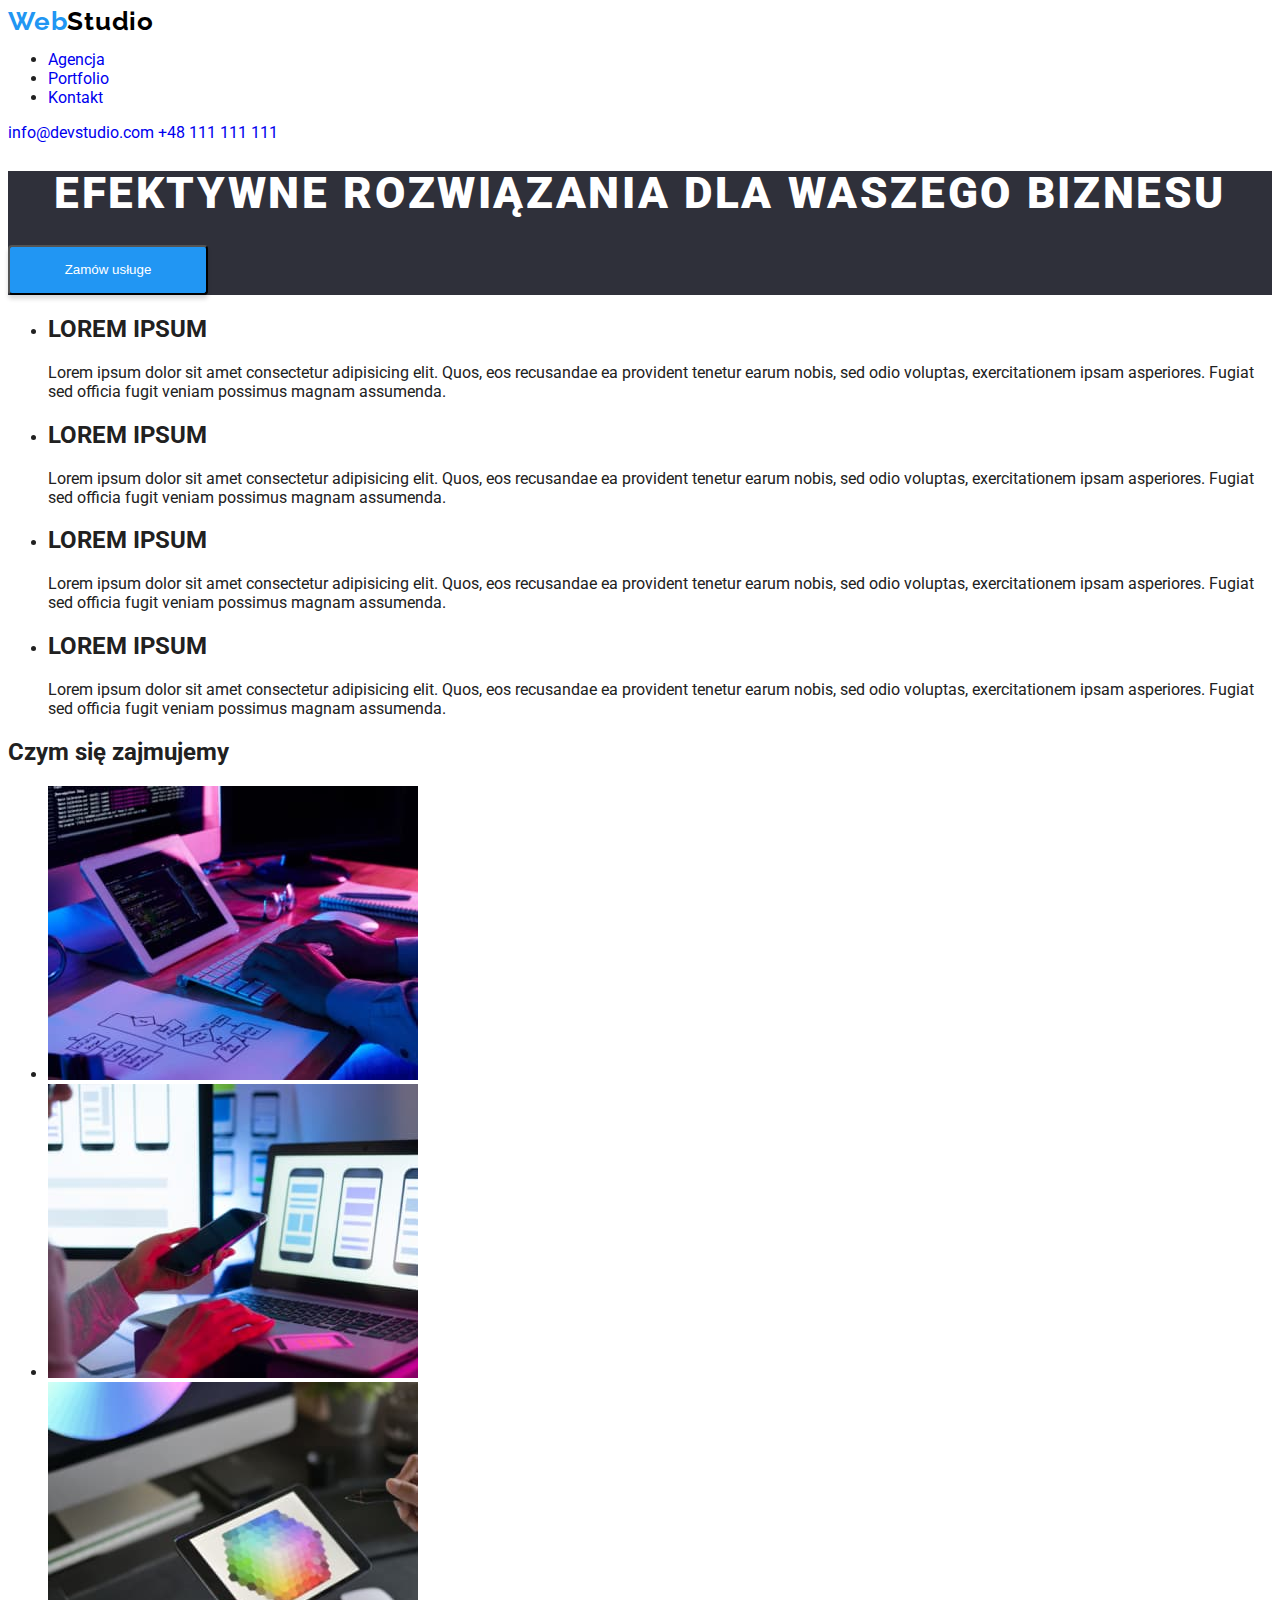
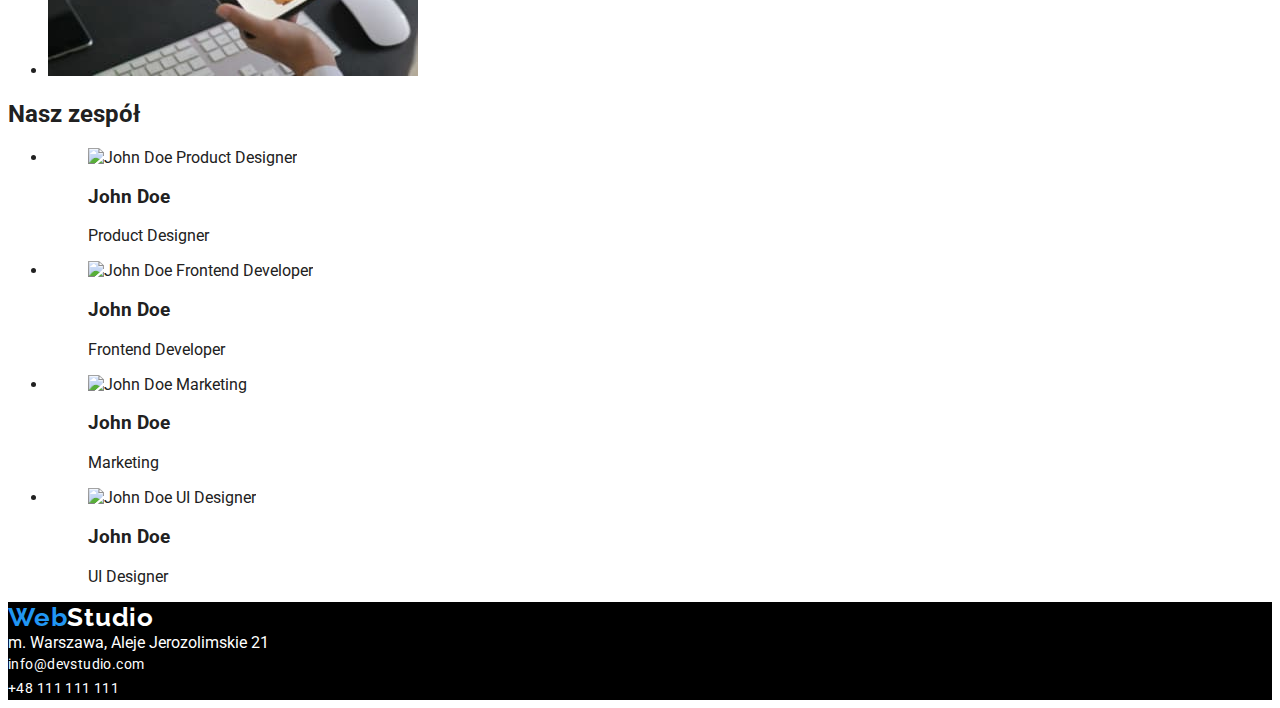
==== index.html @ ae9f1ff9 "update zad2" ====
<!DOCTYPE html>
<html lang="pl">
  <head>
    <meta charset="UTF-8" />
    <meta http-equiv="X-UA-Compatible" content="IE=edge" />
    <meta name="viewport" content="width=device-width, initial-scale=1.0" />
    <title>Portfolio</title>
    <link rel="stylesheet" href="./css/styles.css" />
    <link rel="preconnect" href="https://fonts.googleapis.com" />
    <link rel="preconnect" href="https://fonts.gstatic.com" crossorigin />
    <link
      href="https://fonts.googleapis.com/css2?family=Raleway:ital,wght@0,700;1,700&family=Roboto:ital,wght@0,400;0,500;0,700;0,900;1,400;1,500;1,700;1,900&display=swap"
      rel="stylesheet"
    />
    <!-- <style>
      body {
        font-family: "Roboto", sans-serif;
      }
    </style>-->
  </head>
  <body>
    <header class="head-link">
      <a class="head-studio" href="./index.html"
        ><span style="color: #2196f3; font-weight: bold">Web</span
        ><span style="color: #000000; font-weight: bold">Studio</span></a
      >
      <nav>
        <ul>
          <li><a href="./index.html">Agencja</a></li>
          <li>
            <a href="./portfolio.html">Portfolio</a>
          </li>

          <li><a href="#">Kontakt</a></li>
        </ul>
      </nav>
      <a href="mailto:info@devstudio.com">info@devstudio.com</a>
      <a href="tel:48111111111">+48 111 111 111</a>
    </header>
    <main>
      <!--HERO-->
      <section class="section1">
        <h1>EFEKTYWNE ROZWIĄZANIA DLA WASZEGO BIZNESU</h1>
        <button type="button">Zamów usługe</button>
      </section>
      <section>
        <ul>
          <li>
            <h2>LOREM IPSUM</h2>
            <p>
              Lorem ipsum dolor sit amet consectetur adipisicing elit. Quos, eos
              recusandae ea provident tenetur earum nobis, sed odio voluptas,
              exercitationem ipsam asperiores. Fugiat sed officia fugit veniam
              possimus magnam assumenda.
            </p>
          </li>
          <li>
            <h2>LOREM IPSUM</h2>
            <p>
              Lorem ipsum dolor sit amet consectetur adipisicing elit. Quos, eos
              recusandae ea provident tenetur earum nobis, sed odio voluptas,
              exercitationem ipsam asperiores. Fugiat sed officia fugit veniam
              possimus magnam assumenda.
            </p>
          </li>
          <li>
            <h2>LOREM IPSUM</h2>
            <p>
              Lorem ipsum dolor sit amet consectetur adipisicing elit. Quos, eos
              recusandae ea provident tenetur earum nobis, sed odio voluptas,
              exercitationem ipsam asperiores. Fugiat sed officia fugit veniam
              possimus magnam assumenda.
            </p>
          </li>
          <li>
            <h2>LOREM IPSUM</h2>
            <p>
              Lorem ipsum dolor sit amet consectetur adipisicing elit. Quos, eos
              recusandae ea provident tenetur earum nobis, sed odio voluptas,
              exercitationem ipsam asperiores. Fugiat sed officia fugit veniam
              possimus magnam assumenda.
            </p>
          </li>
        </ul>
      </section>
      <section>
        <h2>Czym się zajmujemy</h2>
        <ul>
          <li>
            <img
              src="./images/img1.jpg"
              alt="Aplikacje na komp"
              width="370"
              height="294"
            />
          </li>
          <li>
            <img
              src="./images/img2.jpg"
              alt="Aplikacje na tel"
              width="370"
              height="294"
            />
          </li>
          <li>
            <img
              src="./images/img3.jpg"
              alt="Aplikacje na tab"
              width="370"
              height="294"
            />
          </li>
        </ul>
      </section>
      <section>
        <h2>Nasz zespół</h2>
        <ul>
          <li>
            <figure>
              <img
                src="./images/img4pd.jpg"
                alt="John Doe Product Designer"
                width="270"
                height="260"
              />
              <figcaption>
                <h3>John Doe</h3>
                <p>Product Designer</p>
              </figcaption>
            </figure>
          </li>
          <li>
            <figure>
              <img
                src="./images/img5fd.jpg"
                alt="John Doe Frontend Developer"
                width="270"
                height="260"
              />
              <figcaption>
                <h3>John Doe</h3>
                <p>Frontend Developer</p>
              </figcaption>
            </figure>
          </li>
          <li>
            <figure>
              <img
                src="./images/img6m.jpg"
                alt="John Doe Marketing"
                width="270"
                height="260"
              />
              <figcaption>
                <h3>John Doe</h3>
                <p>Marketing</p>
              </figcaption>
            </figure>
          </li>
          <li>
            <figure>
              <img
                src="./images/img7uid.jpg"
                alt="John Doe UI Designer"
                width="270"
                height="260"
              />
              <figcaption>
                <h3>John Doe</h3>
                <p>UI Designer</p>
              </figcaption>
            </figure>
          </li>
        </ul>
      </section>
    </main>
    <footer>
      <div class="footer">
        <a href="./index.html"
          ><span style="color: #2196f3; font-weight: bold">Web</span
          ><span style="color: white; font-weight: bold">Studio</span></a
        >
        <address>
          m. Warszawa, Aleje Jerozolimskie 21 <br />
          <a href="mailto:info@devstudio.com">info@devstudio.com</a> <br />
          <a href="tel:48111111111">+48 111 111 111</a>
        </address>
      </div>
    </footer>
  </body>
</html>
---- css/styles.css ----
body {
  font-family: "Roboto", sans-serif;
  color: #212121;
}
:root {
  --web-color: #2196f3;
}
.head-studio {
  font-family: "Raleway";
  font-style: normal;
  font-weight: 700;
  font-size: 26px;
  line-height: 1;
  /* identical to box height */

  letter-spacing: 0.03em;
  text-decoration: none;
}
.head-link a {
  text-decoration: none;
}
.head-link a:hover {
  color: var(--web-color);
}
.head-link a:focus {
  color var(--web-color);
}
.head-link a:active {
  color var(--web-color);
  background-color: var(--web-color);
  color: white;
}
.footer {
  background-color: black;
  color: white;
}
.footer > a {
  font-family: "Raleway";
  font-style: normal;
  font-weight: 700;
  font-size: 26px;
  line-height: 31px;
  /* identical to box height */

  letter-spacing: 0.03em;
  text-decoration: none;
}
.footer > address {
  font-style: normal;
}
.footer > address a {
  font-family: "Roboto";
  font-style: normal;
  font-weight: 400;
  font-size: 14px;
  line-height: 24px;
  /* or 171% */

  letter-spacing: 0.03em;
  text-decoration: none;
  color: white;
  font-size: 14px;
}
.footer a:hover {
  text-decoration: underline 2px var(--web-color);
}
.footer a:focus {
  border: 2px solid var(--web-color);
}
.footer a:active {
  border: 2px solid var(--web-color);
  background-color: var(--web-color);
  color: white;
}
/*.address {
  color: white;
}*/
.header-line {
  position: absolute;
  width: 1600px;
  height: 80px;
  left: 0px;
  top: 0px;

  background: #ffffff;
}
.button {
  border: #f5f4fa;
  border-radius: 4px;
  /*background: #f5f4fa;*/
  font-family: "Roboto";
  font-style: normal;
  font-weight: 500;
  font-size: 16px;
  line-height: 26px;
  /* identical to box height, or 162% */

  text-align: center;
  letter-spacing: 0.03em;
  cursor: pointer;
  color: #212121;
}

.button:focus {
  border: 4px solid var(--web-color);
}
.button:hover {
  text-decoration: underline 2px var(--web-color);
  border: 4px solid var(--web-color);
}
.button:active {
  border: 4px solid var(--web-color);
  background-color: var(--web-color);
  color: white;
}

/*.button-text {
  font-family: "Roboto";
  font-style: normal;
  font-weight: 500;
  font-size: 16px;
  line-height: 26px;
  /* identical to box height, or 162% */

/* text-align: center;
  letter-spacing: 0.03em;

  color: #212121;
}
*/
.section1 {
  /* position: absolute;
  width: 1600px;
  height: 600px;
  left: 0px;
  top: 80px;*/

  background: #2f303a;
}
.section1 h1 {
  font-family: "Roboto";
  font-style: normal;
  font-weight: 900;
  font-size: 44px;
  line-height: 1;
  /* or 136% */

  text-align: center;
  letter-spacing: 0.06em;
  text-transform: uppercase;

  color: #ffffff;
}
.section1 button:hover {
  text-decoration: underline 2px var(--web-color);
  border: 4px solid var(--web-color);
}
.section1 button:focus {
  border: 4px solid var(--web-color);
}

.section1 button:active {
  border: 4px solid var(--web-color);
  background-color: var(--web-color);
  color: white;
}
/*
.sektion1 button:focus,
.section1 button:hover {
}
*/
.section1 button {
  width: 200px;
  height: 50px;
  left: 700px;
  top: 430px;
  color: #ffffff;
  background: var(--web-color);
  box-shadow: 0px 4px 4px rgba(0, 0, 0, 0.15);
  border-radius: 4px;
  cursor: pointer;
}
.figure {
  width: 370px;
  height: 404px;
  background: #ffffff;
  border: 1px solid #eeeeee;
}

.figcaption .figcap-h {
  font-family: "Roboto";
  font-style: normal;
  font-weight: 700;
  font-size: 18px;
  line-height: 36px;
  /* identical to box height, or 200% */

  letter-spacing: 0.06em;

  color: #212121;
}
.figcaption .figcap-p {
  font-family: "Roboto";
  font-style: normal;
  font-weight: 400;
  font-size: 16px;
  line-height: 30px;
  /*text-align: center;
  /* identical to box height, or 188% */

  letter-spacing: 0.03em;

  color: #757575;
}
.figcap-p:hover {
  text-decoration: underline 2px var(--web-color);
}
.figcap-h:hover {
  text-decoration: underline 2px var(--web-color);
}
.figcap-h:focus {
  border: 4px solid var(--web-color);
}
.figcap-p:focus {
  border: 4px solid var(--web-color);
}
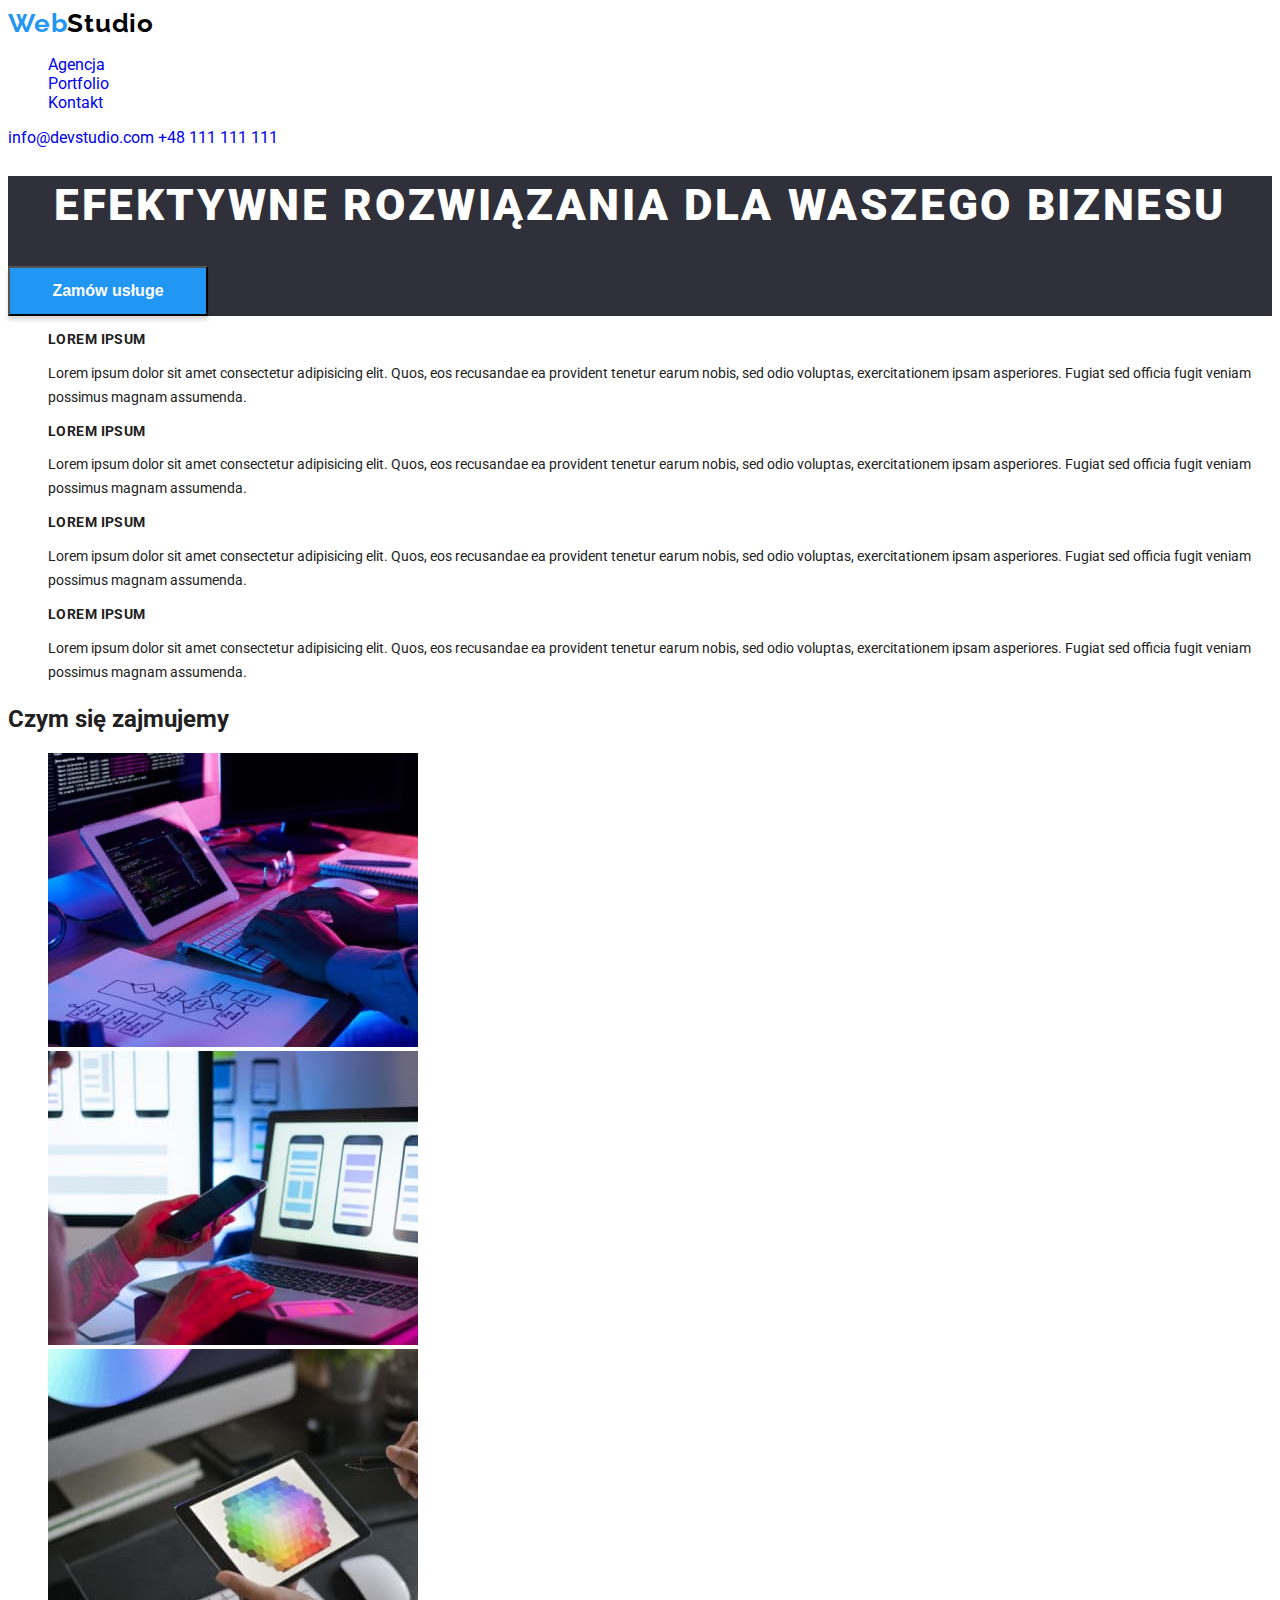
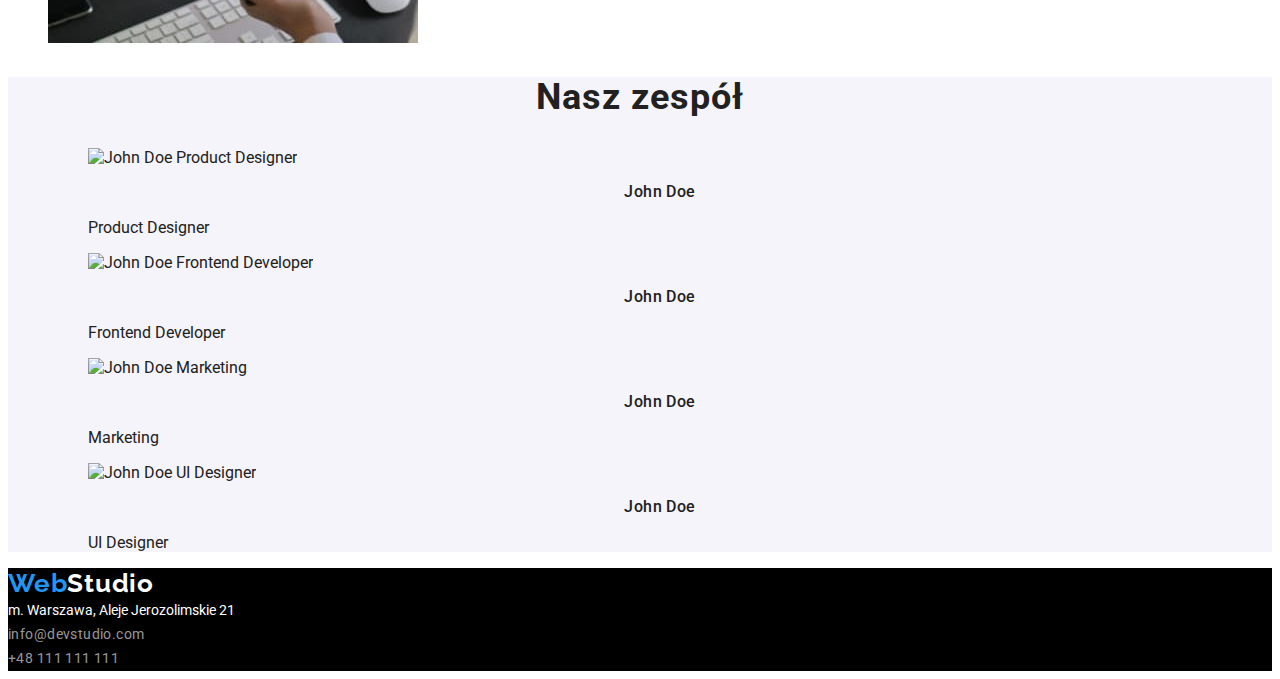
==== commit dfb63655: "update zad2" ====
--- a/index.html
+++ b/index.html
@@ -5,13 +5,13 @@
     <meta http-equiv="X-UA-Compatible" content="IE=edge" />
     <meta name="viewport" content="width=device-width, initial-scale=1.0" />
     <title>Portfolio</title>
-    <link rel="stylesheet" href="./css/styles.css" />
     <link rel="preconnect" href="https://fonts.googleapis.com" />
     <link rel="preconnect" href="https://fonts.gstatic.com" crossorigin />
     <link
       href="https://fonts.googleapis.com/css2?family=Raleway:ital,wght@0,700;1,700&family=Roboto:ital,wght@0,400;0,500;0,700;0,900;1,400;1,500;1,700;1,900&display=swap"
       rel="stylesheet"
     />
+    <link rel="stylesheet" href="./css/styles.css" />
     <!-- <style>
       body {
         font-family: "Roboto", sans-serif;
@@ -25,12 +25,11 @@
         ><span style="color: #000000; font-weight: bold">Studio</span></a
       >
       <nav>
-        <ul>
+        <ul class="ul-style">
           <li><a href="./index.html">Agencja</a></li>
           <li>
             <a href="./portfolio.html">Portfolio</a>
           </li>
-
           <li><a href="#">Kontakt</a></li>
         </ul>
       </nav>
@@ -44,10 +43,10 @@
         <button type="button">Zamów usługe</button>
       </section>
       <section>
-        <ul>
+        <ul class="ul-style">
           <li>
-            <h2>LOREM IPSUM</h2>
-            <p>
+            <h2 class="h2-section1">LOREM IPSUM</h2>
+            <p class="p-style">
               Lorem ipsum dolor sit amet consectetur adipisicing elit. Quos, eos
               recusandae ea provident tenetur earum nobis, sed odio voluptas,
               exercitationem ipsam asperiores. Fugiat sed officia fugit veniam
@@ -55,8 +54,8 @@
             </p>
           </li>
           <li>
-            <h2>LOREM IPSUM</h2>
-            <p>
+            <h2 class="h2-section1">LOREM IPSUM</h2>
+            <p class="p-style">
               Lorem ipsum dolor sit amet consectetur adipisicing elit. Quos, eos
               recusandae ea provident tenetur earum nobis, sed odio voluptas,
               exercitationem ipsam asperiores. Fugiat sed officia fugit veniam
@@ -64,8 +63,8 @@
             </p>
           </li>
           <li>
-            <h2>LOREM IPSUM</h2>
-            <p>
+            <h2 class="h2-section1">LOREM IPSUM</h2>
+            <p class="p-style">
               Lorem ipsum dolor sit amet consectetur adipisicing elit. Quos, eos
               recusandae ea provident tenetur earum nobis, sed odio voluptas,
               exercitationem ipsam asperiores. Fugiat sed officia fugit veniam
@@ -73,8 +72,8 @@
             </p>
           </li>
           <li>
-            <h2>LOREM IPSUM</h2>
-            <p>
+            <h2 class="h2-section1">LOREM IPSUM</h2>
+            <p class="p-style">
               Lorem ipsum dolor sit amet consectetur adipisicing elit. Quos, eos
               recusandae ea provident tenetur earum nobis, sed odio voluptas,
               exercitationem ipsam asperiores. Fugiat sed officia fugit veniam
@@ -85,7 +84,7 @@
       </section>
       <section>
         <h2>Czym się zajmujemy</h2>
-        <ul>
+        <ul class="ul-style">
           <li>
             <img
               src="./images/img1.jpg"
@@ -112,9 +111,9 @@
           </li>
         </ul>
       </section>
-      <section>
-        <h2>Nasz zespół</h2>
-        <ul>
+      <section class="section3">
+        <h2 class="h2-section3">Nasz zespół</h2>
+        <ul class="ul-style">
           <li>
             <figure>
               <img
@@ -124,8 +123,8 @@
                 height="260"
               />
               <figcaption>
-                <h3>John Doe</h3>
-                <p>Product Designer</p>
+                <h3 class="figcap-h-index">John Doe</h3>
+                <p class=".figcap-p-index">Product Designer</p>
               </figcaption>
             </figure>
           </li>
@@ -138,8 +137,8 @@
                 height="260"
               />
               <figcaption>
-                <h3>John Doe</h3>
-                <p>Frontend Developer</p>
+                <h3 class="figcap-h-index">John Doe</h3>
+                <p class=".figcap-p-index">Frontend Developer</p>
               </figcaption>
             </figure>
           </li>
@@ -152,8 +151,8 @@
                 height="260"
               />
               <figcaption>
-                <h3>John Doe</h3>
-                <p>Marketing</p>
+                <h3 class="figcap-h-index">John Doe</h3>
+                <p class=".figcap-p-index">Marketing</p>
               </figcaption>
             </figure>
           </li>
@@ -166,8 +165,8 @@
                 height="260"
               />
               <figcaption>
-                <h3>John Doe</h3>
-                <p>UI Designer</p>
+                <h3 class="figcap-h-index">John Doe</h3>
+                <p class=".figcap-p-index">UI Designer</p>
               </figcaption>
             </figure>
           </li>
--- a/css/styles.css
+++ b/css/styles.css
@@ -1,16 +1,17 @@
 body {
-  font-family: "Roboto", sans-serif;
+  font-family: "Roboto", "Raleway", sans-serif;
   color: #212121;
 }
 :root {
   --web-color: #2196f3;
+  --link-color: #212121;
 }
 .head-studio {
   font-family: "Raleway";
   font-style: normal;
   font-weight: 700;
   font-size: 26px;
-  line-height: 1;
+  line-height: 1.19;
   /* identical to box height */
 
   letter-spacing: 0.03em;
@@ -23,12 +24,16 @@
   color: var(--web-color);
 }
 .head-link a:focus {
-  color var(--web-color);
+  color: var(--web-color);
 }
 .head-link a:active {
-  color var(--web-color);
-  background-color: var(--web-color);
-  color: white;
+  color: var(--web-color);
+  background-color: var(--web-color);
+  color: white;
+}
+.ul-style {
+  list-style: none;
+  color: var(--link-color);
 }
 .footer {
   background-color: black;
@@ -36,10 +41,10 @@
 }
 .footer > a {
   font-family: "Raleway";
-  font-style: normal;
+
   font-weight: 700;
   font-size: 26px;
-  line-height: 31px;
+  line-height: 1.19;
   /* identical to box height */
 
   letter-spacing: 0.03em;
@@ -47,31 +52,23 @@
 }
 .footer > address {
   font-style: normal;
+  font-size: 14px;
+  line-height: 1.71;
 }
 .footer > address a {
-  font-family: "Roboto";
-  font-style: normal;
-  font-weight: 400;
-  font-size: 14px;
-  line-height: 24px;
   /* or 171% */
-
-  letter-spacing: 0.03em;
-  text-decoration: none;
-  color: white;
-  font-size: 14px;
-}
-.footer a:hover {
-  text-decoration: underline 2px var(--web-color);
-}
-.footer a:focus {
-  border: 2px solid var(--web-color);
-}
+  letter-spacing: 0.03em;
+  text-decoration: none;
+  color: rgba(255, 255, 255, 0.6);
+  font-size: 14px;
+}
+
+.footer a:focus,
+.footer a:hover,
 .footer a:active {
-  border: 2px solid var(--web-color);
-  background-color: var(--web-color);
-  color: white;
-}
+  color: var(--web-color);
+}
+
 /*.address {
   color: white;
 }*/
@@ -84,15 +81,33 @@
 
   background: #ffffff;
 }
+.p-style {
+  font-size: 14px;
+  line-height: 1.71;
+}
+.h2-section1 {
+  font-weight: 700;
+  font-size: 14px;
+  line-height: 1.14;
+  letter-spacing: 0.03em;
+  text-transform: uppercase;
+}
+.h2-section2 {
+  font-weight: 700;
+  font-size: 36px;
+  line-height: 1.16;
+  text-align: center;
+  letter-spacing: 0.03em;
+}
+
 .button {
   border: #f5f4fa;
   border-radius: 4px;
   /*background: #f5f4fa;*/
-  font-family: "Roboto";
-  font-style: normal;
+
   font-weight: 500;
   font-size: 16px;
-  line-height: 26px;
+  line-height: 1.62;
   /* identical to box height, or 162% */
 
   text-align: center;
@@ -102,14 +117,12 @@
 }
 
 .button:focus {
-  border: 4px solid var(--web-color);
+  background-color: var(--web-color);
 }
 .button:hover {
-  text-decoration: underline 2px var(--web-color);
-  border: 4px solid var(--web-color);
+  background-color: var(--web-color);
 }
 .button:active {
-  border: 4px solid var(--web-color);
   background-color: var(--web-color);
   color: white;
 }
@@ -138,11 +151,9 @@
   background: #2f303a;
 }
 .section1 h1 {
-  font-family: "Roboto";
-  font-style: normal;
   font-weight: 900;
   font-size: 44px;
-  line-height: 1;
+  line-height: 1.36;
   /* or 136% */
 
   text-align: center;
@@ -151,18 +162,12 @@
 
   color: #ffffff;
 }
-.section1 button:hover {
-  text-decoration: underline 2px var(--web-color);
-  border: 4px solid var(--web-color);
-}
-.section1 button:focus {
-  border: 4px solid var(--web-color);
-}
-
+
+.section1 button:active,
+.section1 button:focus,
 .section1 button:active {
-  border: 4px solid var(--web-color);
-  background-color: var(--web-color);
-  color: white;
+  background-color: var(--web-color);
+  cursor: pointer;
 }
 /*
 .sektion1 button:focus,
@@ -172,39 +177,42 @@
 .section1 button {
   width: 200px;
   height: 50px;
-  left: 700px;
-  top: 430px;
+  font-weight: 700;
+  font-size: 16px;
+  line-height: 1.87;
   color: #ffffff;
   background: var(--web-color);
   box-shadow: 0px 4px 4px rgba(0, 0, 0, 0.15);
-  border-radius: 4px;
-  cursor: pointer;
+}
+.figcap {
+  background: #ffffff;
+  border-bottom: 1px solid #eeeeee;
+  border-left: 1px solid #eeeeee;
+  border-right: 1px solid #eeeeee;
+}
+
+.figcaption .figcap-h {
+  font-family: "Roboto";
+  font-style: normal;
+  font-weight: 700;
+  font-size: 18px;
+  line-height: 2;
+  /* identical to box height, or 200% */
+
+  letter-spacing: 0.06em;
+
+  color: #212121;
 }
 .figure {
   width: 370px;
   height: 404px;
-  background: #ffffff;
-  border: 1px solid #eeeeee;
-}
-
-.figcaption .figcap-h {
-  font-family: "Roboto";
-  font-style: normal;
-  font-weight: 700;
-  font-size: 18px;
-  line-height: 36px;
-  /* identical to box height, or 200% */
-
-  letter-spacing: 0.06em;
-
-  color: #212121;
 }
 .figcaption .figcap-p {
   font-family: "Roboto";
   font-style: normal;
   font-weight: 400;
   font-size: 16px;
-  line-height: 30px;
+  line-height: 1.87;
   /*text-align: center;
   /* identical to box height, or 188% */
 
@@ -224,3 +232,26 @@
 .figcap-p:focus {
   border: 4px solid var(--web-color);
 }
+.section3 {
+  background: #f5f4fa;
+}
+.h2-section3 {
+  font-weight: 700;
+  font-size: 36px;
+  line-height: 1.16;
+  text-align: center;
+  letter-spacing: 0.03em;
+}
+.figcap-h-index {
+  font-weight: 500;
+  font-size: 16px;
+  line-height: 1.18;
+  text-align: center;
+  letter-spacing: 0.03em;
+}
+.figcap-p-index {
+  font-size: 16px;
+  line-height: 1.18;
+  text-align: center;
+  letter-spacing: 0.03em;
+}
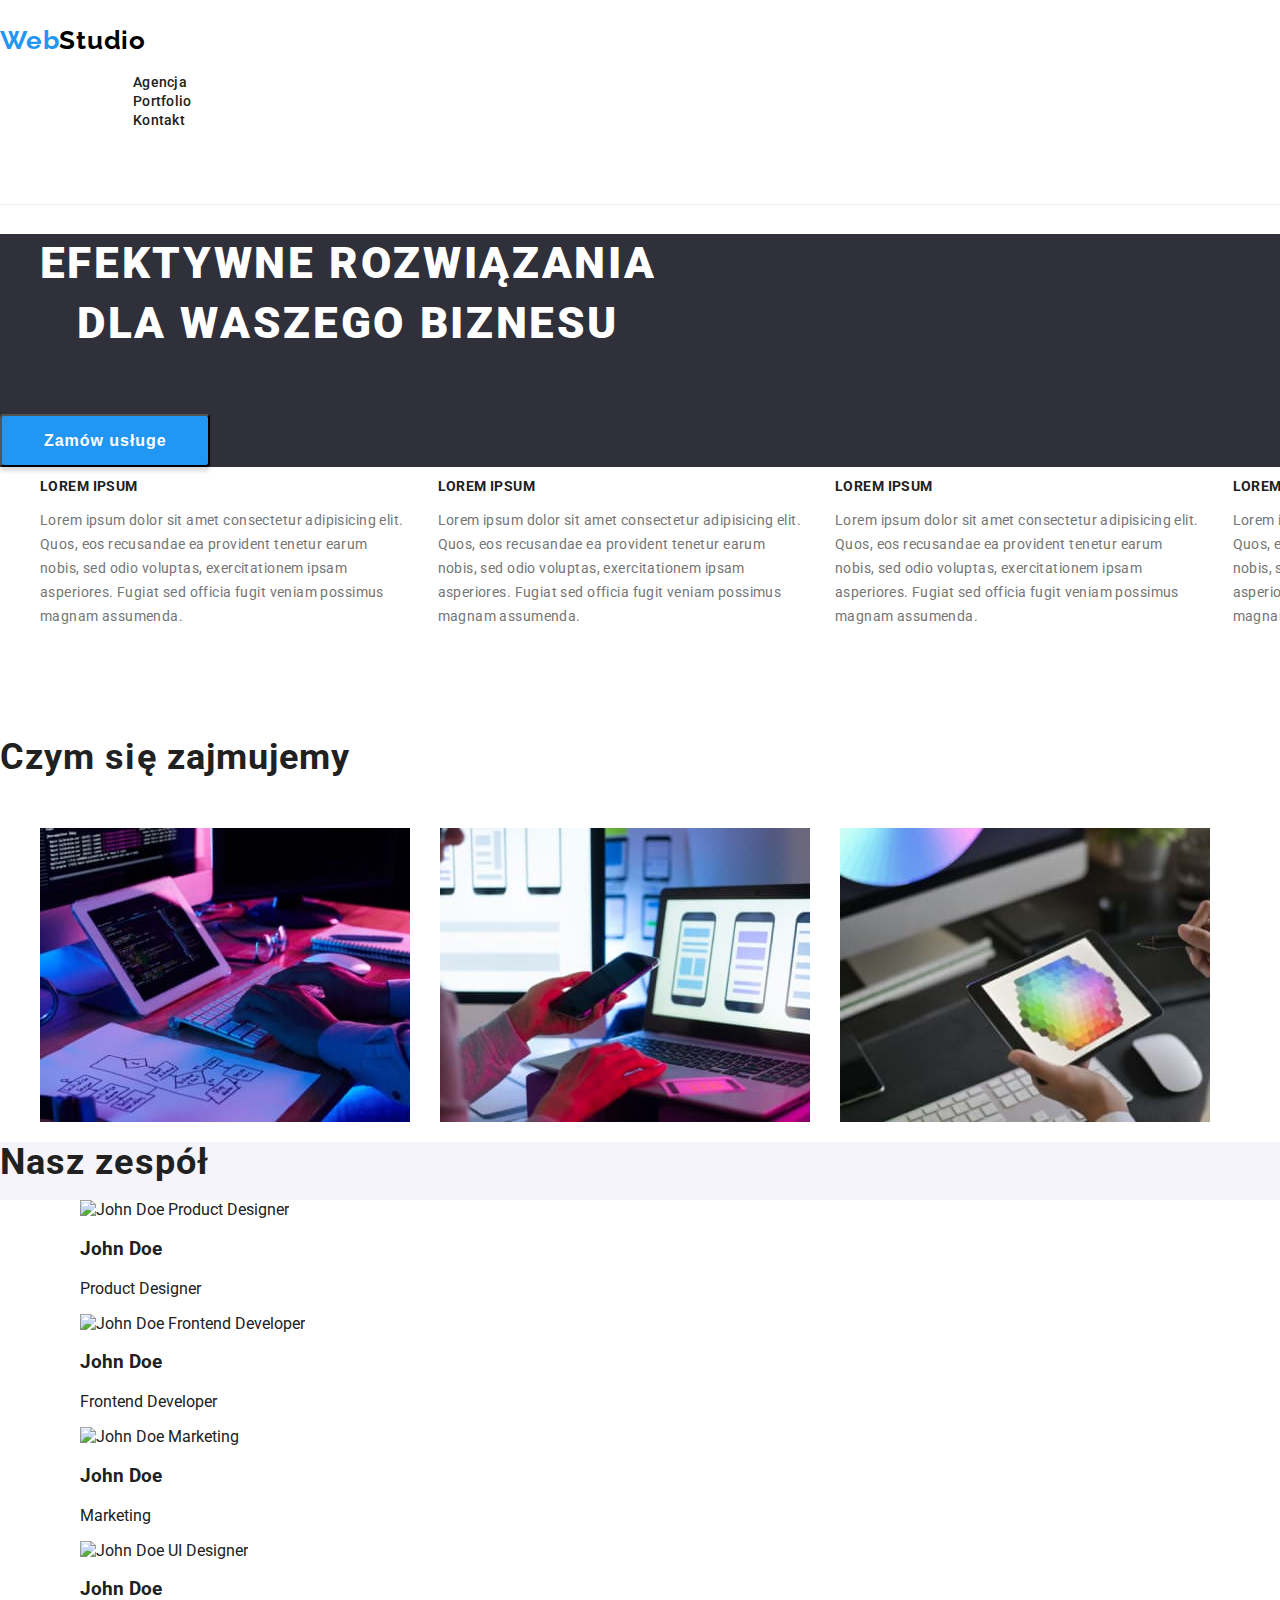
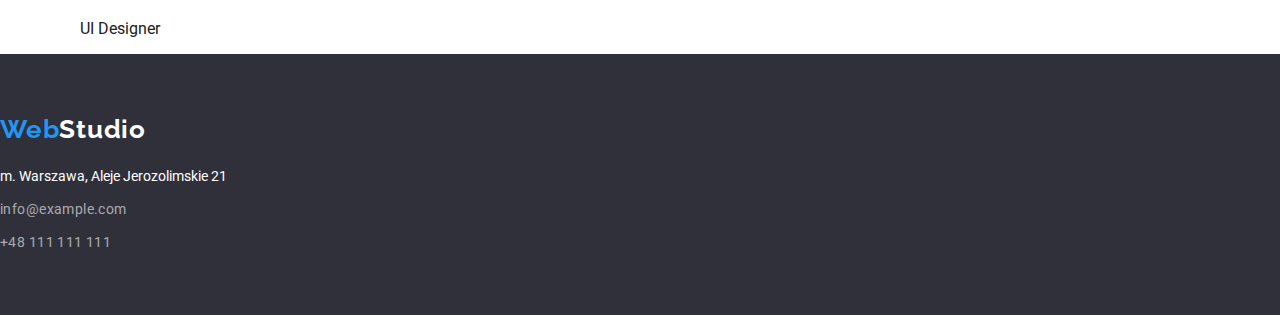
==== commit c6782623: "update zad2" ====
--- a/index.html
+++ b/index.html
@@ -4,7 +4,7 @@
     <meta charset="UTF-8" />
     <meta http-equiv="X-UA-Compatible" content="IE=edge" />
     <meta name="viewport" content="width=device-width, initial-scale=1.0" />
-    <title>Portfolio</title>
+    <title>Main page</title>
     <link rel="preconnect" href="https://fonts.googleapis.com" />
     <link rel="preconnect" href="https://fonts.gstatic.com" crossorigin />
     <link
@@ -12,20 +12,15 @@
       rel="stylesheet"
     />
     <link rel="stylesheet" href="./css/styles.css" />
-    <!-- <style>
-      body {
-        font-family: "Roboto", sans-serif;
-      }
-    </style>-->
   </head>
   <body>
-    <header class="head-link">
-      <a class="head-studio" href="./index.html"
-        ><span style="color: #2196f3; font-weight: bold">Web</span
-        ><span style="color: #000000; font-weight: bold">Studio</span></a
+    <header class="header">
+      <a class="logo" href="./index.html"
+        ><span class="color-logo-blue">Web</span
+        ><span class="color-logo-black">Studio</span></a
       >
       <nav>
-        <ul class="ul-style">
+        <ul class="nav-ul-style">
           <li><a href="./index.html">Agencja</a></li>
           <li>
             <a href="./portfolio.html">Portfolio</a>
@@ -33,20 +28,26 @@
           <li><a href="#">Kontakt</a></li>
         </ul>
       </nav>
-      <a href="mailto:info@devstudio.com">info@devstudio.com</a>
-      <a href="tel:48111111111">+48 111 111 111</a>
+      <ul class="ul-contact">
+        <li>
+          <a href="mailto:info@example.com">info@example.com</a>
+        </li>
+        <li>
+          <a href="tel:48111111111">+48 111 111 111</a>
+        </li>
+      </ul>
     </header>
     <main>
       <!--HERO-->
-      <section class="section1">
+      <section class="index-section1">
         <h1>EFEKTYWNE ROZWIĄZANIA DLA WASZEGO BIZNESU</h1>
         <button type="button">Zamów usługe</button>
       </section>
       <section>
-        <ul class="ul-style">
+        <ul class="section2-ul">
           <li>
-            <h2 class="h2-section1">LOREM IPSUM</h2>
-            <p class="p-style">
+            <h2>LOREM IPSUM</h2>
+            <p>
               Lorem ipsum dolor sit amet consectetur adipisicing elit. Quos, eos
               recusandae ea provident tenetur earum nobis, sed odio voluptas,
               exercitationem ipsam asperiores. Fugiat sed officia fugit veniam
@@ -54,8 +55,8 @@
             </p>
           </li>
           <li>
-            <h2 class="h2-section1">LOREM IPSUM</h2>
-            <p class="p-style">
+            <h2>LOREM IPSUM</h2>
+            <p>
               Lorem ipsum dolor sit amet consectetur adipisicing elit. Quos, eos
               recusandae ea provident tenetur earum nobis, sed odio voluptas,
               exercitationem ipsam asperiores. Fugiat sed officia fugit veniam
@@ -63,8 +64,8 @@
             </p>
           </li>
           <li>
-            <h2 class="h2-section1">LOREM IPSUM</h2>
-            <p class="p-style">
+            <h2>LOREM IPSUM</h2>
+            <p>
               Lorem ipsum dolor sit amet consectetur adipisicing elit. Quos, eos
               recusandae ea provident tenetur earum nobis, sed odio voluptas,
               exercitationem ipsam asperiores. Fugiat sed officia fugit veniam
@@ -72,8 +73,8 @@
             </p>
           </li>
           <li>
-            <h2 class="h2-section1">LOREM IPSUM</h2>
-            <p class="p-style">
+            <h2>LOREM IPSUM</h2>
+            <p>
               Lorem ipsum dolor sit amet consectetur adipisicing elit. Quos, eos
               recusandae ea provident tenetur earum nobis, sed odio voluptas,
               exercitationem ipsam asperiores. Fugiat sed officia fugit veniam
@@ -83,8 +84,8 @@
         </ul>
       </section>
       <section>
-        <h2>Czym się zajmujemy</h2>
-        <ul class="ul-style">
+        <h2 class="index-section3-h2">Czym się zajmujemy</h2>
+        <ul class="section3-ul">
           <li>
             <img
               src="./images/img1.jpg"
@@ -113,7 +114,7 @@
       </section>
       <section class="section3">
         <h2 class="h2-section3">Nasz zespół</h2>
-        <ul class="ul-style">
+        <ul class="section4-ul">
           <li>
             <figure>
               <img
@@ -173,18 +174,18 @@
         </ul>
       </section>
     </main>
-    <footer>
-      <div class="footer">
-        <a href="./index.html"
-          ><span style="color: #2196f3; font-weight: bold">Web</span
-          ><span style="color: white; font-weight: bold">Studio</span></a
+    <footer class="footer">
+      <section class="container">
+        <a href="./index.html" class="logo"
+          ><span class="color-logo-blue">Web</span
+          ><span class="color-logo-white">Studio</span></a
         >
         <address>
-          m. Warszawa, Aleje Jerozolimskie 21 <br />
-          <a href="mailto:info@devstudio.com">info@devstudio.com</a> <br />
-          <a href="tel:48111111111">+48 111 111 111</a>
+          <p>m. Warszawa, Aleje Jerozolimskie 21</p>
+          <a href="mailto:info@example.com">info@example.com</a>
+          <a href="tel:48111111111"> +48 111 111 111 </a>
         </address>
-      </div>
+      </section>
     </footer>
   </body>
 </html>
--- a/css/styles.css
+++ b/css/styles.css
@@ -1,189 +1,236 @@
 body {
   font-family: "Roboto", "Raleway", sans-serif;
   color: #212121;
+  width: 1600px;
+  margin: 0 auto;
 }
 :root {
   --web-color: #2196f3;
   --link-color: #212121;
 }
-.head-studio {
+.header {
+  border-bottom: 1px solid #ececec;
+  padding-top: 25px;
+  padding-bottom: 24px;
+}
+
+.logo {
   font-family: "Raleway";
-  font-style: normal;
   font-weight: 700;
   font-size: 26px;
+  letter-spacing: 0.03em;
   line-height: 1.19;
-  /* identical to box height */
-
-  letter-spacing: 0.03em;
   text-decoration: none;
-}
-.head-link a {
+  color: #000000;
+}
+.color-logo-blue {
+  color: var(--web-color);
+}
+.color-logo-white {
+  color: #ffffff;
+}
+.color-logo-black {
+  color: #000000;
+}
+
+.nav-ul-style > li a:hover,
+.nav-ul-style > li a:focus,
+.nav-ul-style > li a:active,
+.footer > section > address a:hover,
+.footer > section > address a:focus,
+.footer > section > address a:active,
+.ul-contact > li a:hover,
+.ul-contact > li a:focus,
+.ul-contact > li a:active {
+  color: var(--web-color);
+}
+.nav-ul-style > li {
+  margin-left: 93px;
+  list-style: none;
+}
+
+.nav-ul-style > li a {
+  font-weight: 500;
+  font-size: 14px;
+  line-height: 1.14;
+  letter-spacing: 0.02em;
   text-decoration: none;
-}
-.head-link a:hover {
-  color: var(--web-color);
-}
-.head-link a:focus {
-  color: var(--web-color);
-}
-.head-link a:active {
-  color: var(--web-color);
+
+  color: var(--link-color);
+}
+
+.ul-contact {
+  list-style: none;
+  display: flex;
+  justify-content: flex-end;
+  margin-left: 371px;
+  padding-left: 0px;
+  margin-top: 8px;
+}
+
+.ul-contact > li a {
+  color: #757575;
+  font-weight: 500;
+  font-size: 14px;
+  line-height: 1.14;
+  text-decoration: none;
+  letter-spacing: 0.02em;
+}
+.section {
+  padding-top: 94px;
+  padding-bottom: 94px;
+}
+.index-section {
+  display: flex;
+  flex-direction: column;
+  align-items: center;
+  justify-content: center;
+}
+.index-section1 {
+  background: #2f303a;
+}
+
+.section1 {
+  background: #2f303a;
+}
+.index-section1 h1 {
+  font-weight: 900;
+  font-size: 44px;
+  line-height: 1.36;
+  width: 696px;
+  color: #ffffff;
+  text-align: center;
+  letter-spacing: 0.06em;
+  text-transform: uppercase;
+}
+
+.index-section1 button:active,
+.index-section1 button:focus,
+.index-section1 button:active {
   background-color: var(--web-color);
-  color: white;
-}
+  cursor: pointer;
+}
+
+.index-section1 button {
+  background: var(--web-color);
+  box-shadow: 0px 4px 4px rgba(0, 0, 0, 0.15);
+  border-radius: 4px;
+  font-weight: 700;
+  font-size: 16px;
+  line-height: 1.87;
+  letter-spacing: 0.06em;
+  color: #ffffff;
+  align-items: center;
+  justify-content: center;
+  margin-top: 30px;
+  padding-top: 10px;
+  padding-bottom: 10px;
+  padding-left: 42px;
+  padding-right: 41px;
+}
+
 .ul-style {
   list-style: none;
   color: var(--link-color);
 }
-.footer {
-  background-color: black;
-  color: white;
-}
-.footer > a {
-  font-family: "Raleway";
-
-  font-weight: 700;
-  font-size: 26px;
-  line-height: 1.19;
-  /* identical to box height */
-
-  letter-spacing: 0.03em;
-  text-decoration: none;
-}
-.footer > address {
-  font-style: normal;
+
+.portfolio-button-ul {
+  list-style: none;
+  display: flex;
+  justify-content: center;
+}
+.portfolio-button-ul > li button {
+  font-weight: 500;
+  font-size: 16px;
+  line-height: 1.62;
+  background: #f5f4fa;
+  text-align: center;
+  letter-spacing: 0.03em;
+  padding: 4px 22px;
+  border: none;
+  border-radius: 4px;
+}
+
+.portfolio-button-ul > li button:active,
+.portfolio-button-ul > li button:hover,
+.portfolio-button-ul > li button:focus {
+  background-color: var(--web-color);
+  cursor: pointer;
+  color: #ffffff;
+  box-shadow: 0px 3px 1px rgba(0, 0, 0, 0.1), 0px 1px 2px rgba(0, 0, 0, 0.08),
+    0px 2px 2px rgba(0, 0, 0, 0.12);
+  border-radius: 4px;
+}
+.section2-ul {
+  list-style: none;
+  display: flex;
+  margin-top: 0px;
+  margin-bottom: 0px;
+  gap: 30px;
+  color: var(--link-color);
+}
+.section2-ul > li p {
   font-size: 14px;
   line-height: 1.71;
-}
-.footer > address a {
-  /* or 171% */
-  letter-spacing: 0.03em;
-  text-decoration: none;
-  color: rgba(255, 255, 255, 0.6);
-  font-size: 14px;
-}
-
-.footer a:focus,
-.footer a:hover,
-.footer a:active {
-  color: var(--web-color);
-}
-
-/*.address {
-  color: white;
-}*/
-.header-line {
-  position: absolute;
-  width: 1600px;
-  height: 80px;
-  left: 0px;
-  top: 0px;
-
-  background: #ffffff;
-}
-.p-style {
-  font-size: 14px;
-  line-height: 1.71;
-}
-.h2-section1 {
+  letter-spacing: 0.03em;
+  color: #757575;
+}
+.section2-ul > li h2 {
   font-weight: 700;
   font-size: 14px;
   line-height: 1.14;
   letter-spacing: 0.03em;
   text-transform: uppercase;
 }
-.h2-section2 {
+
+.index-section3-h2 {
+  font-weight: 700;
+  font-size: 36px;
+  line-height: 1.16;
+  letter-spacing: 0.03em;
+  margin-top: 94px;
+  margin-bottom: 0px;
+}
+.section3-ul {
+  display: flex;
+  flex-direction: row;
+  margin-top: 50px;
+  gap: 30px;
+  list-style: none;
+}
+.section3 {
+  background: #f5f4fa;
+}
+.h2-section3 {
   font-weight: 700;
   font-size: 36px;
   line-height: 1.16;
   text-align: center;
   letter-spacing: 0.03em;
-}
-
-.button {
-  border: #f5f4fa;
-  border-radius: 4px;
-  /*background: #f5f4fa;*/
-
+  display: flex;
+  margin-top: 0px;
+  margin-bottom: 0px;
+}
+.section4-ul {
+  background-color: #ffffff;
+  list-style: none;
+}
+
+.section4-ul > figcaption h3 {
   font-weight: 500;
   font-size: 16px;
-  line-height: 1.62;
-  /* identical to box height, or 162% */
-
+  line-height: 1.18;
   text-align: center;
   letter-spacing: 0.03em;
-  cursor: pointer;
-  color: #212121;
-}
-
-.button:focus {
-  background-color: var(--web-color);
-}
-.button:hover {
-  background-color: var(--web-color);
-}
-.button:active {
-  background-color: var(--web-color);
-  color: white;
-}
-
-/*.button-text {
-  font-family: "Roboto";
-  font-style: normal;
-  font-weight: 500;
-  font-size: 16px;
-  line-height: 26px;
-  /* identical to box height, or 162% */
-
-/* text-align: center;
-  letter-spacing: 0.03em;
-
-  color: #212121;
-}
-*/
-.section1 {
-  /* position: absolute;
-  width: 1600px;
-  height: 600px;
-  left: 0px;
-  top: 80px;*/
-
-  background: #2f303a;
-}
-.section1 h1 {
-  font-weight: 900;
-  font-size: 44px;
-  line-height: 1.36;
-  /* or 136% */
-
-  text-align: center;
-  letter-spacing: 0.06em;
-  text-transform: uppercase;
-
-  color: #ffffff;
-}
-
-.section1 button:active,
-.section1 button:focus,
-.section1 button:active {
-  background-color: var(--web-color);
-  cursor: pointer;
-}
-/*
-.sektion1 button:focus,
-.section1 button:hover {
-}
-*/
-.section1 button {
-  width: 200px;
-  height: 50px;
-  font-weight: 700;
-  font-size: 16px;
-  line-height: 1.87;
-  color: #ffffff;
-  background: var(--web-color);
-  box-shadow: 0px 4px 4px rgba(0, 0, 0, 0.15);
-}
+}
+.section4-ul > figcaption p {
+  color: #757575;
+  font-size: 16px;
+  line-height: 1.18;
+  letter-spacing: 0.03em;
+  margin-top: 10px;
+}
+
 .figcap {
   background: #ffffff;
   border-bottom: 1px solid #eeeeee;
@@ -220,38 +267,70 @@
 
   color: #757575;
 }
-.figcap-p:hover {
-  text-decoration: underline 2px var(--web-color);
-}
-.figcap-h:hover {
-  text-decoration: underline 2px var(--web-color);
-}
-.figcap-h:focus {
-  border: 4px solid var(--web-color);
-}
-.figcap-p:focus {
-  border: 4px solid var(--web-color);
-}
-.section3 {
-  background: #f5f4fa;
-}
-.h2-section3 {
-  font-weight: 700;
-  font-size: 36px;
-  line-height: 1.16;
-  text-align: center;
-  letter-spacing: 0.03em;
-}
-.figcap-h-index {
-  font-weight: 500;
-  font-size: 16px;
-  line-height: 1.18;
-  text-align: center;
-  letter-spacing: 0.03em;
-}
-.figcap-p-index {
-  font-size: 16px;
-  line-height: 1.18;
-  text-align: center;
-  letter-spacing: 0.03em;
-}
+
+.portfolio-img-div {
+  display: flex;
+  flex-wrap: wrap;
+  margin-top: 50px;
+  gap: 30px;
+}
+.figcaption-portfolio {
+  border-left: 1px solid #eeeeee;
+  border-right: 1px solid #eeeeee;
+  border-bottom: 1px solid #eeeeee;
+  padding: 20px 24px;
+}
+.portfolio-img-div > figure > figcaption {
+  border-left: 1px solid #eeeeee;
+  border-right: 1px solid #eeeeee;
+  border-bottom: 1px solid #eeeeee;
+  padding: 20px 24px;
+}
+.portfolio-img-div > figure > figcaption h4 {
+  font-size: 18px;
+  line-height: 2;
+  font-weight: 700;
+  letter-spacing: 0.06em;
+}
+.portfolio-img-div > figure > figcaption p {
+  color: #757575;
+  font-size: 16px;
+  line-height: 1.87;
+  letter-spacing: 0.03em;
+  margin-top: 4px;
+}
+
+.footer {
+  background-color: #2f303a;
+  display: flex;
+  flex-direction: column;
+  padding-top: 60px;
+  padding-bottom: 60px;
+}
+.footer > section > address {
+  font-style: normal;
+  display: flex;
+  flex-direction: column;
+  margin-top: 20px;
+}
+.footer > section > address p {
+  color: #ffffff;
+  font-size: 14px;
+  line-height: 1.71;
+  margin-top: 0px;
+  margin-bottom: 0px;
+}
+.footer > section > address a {
+  color: rgba(255, 255, 255, 0.6);
+  line-height: 1.71;
+  font-size: 14px;
+  text-decoration: none;
+  letter-spacing: 0.03em;
+  margin-top: 9px;
+}
+
+.footer a:focus,
+.footer a:hover,
+.footer a:active {
+  color: var(--web-color);
+}
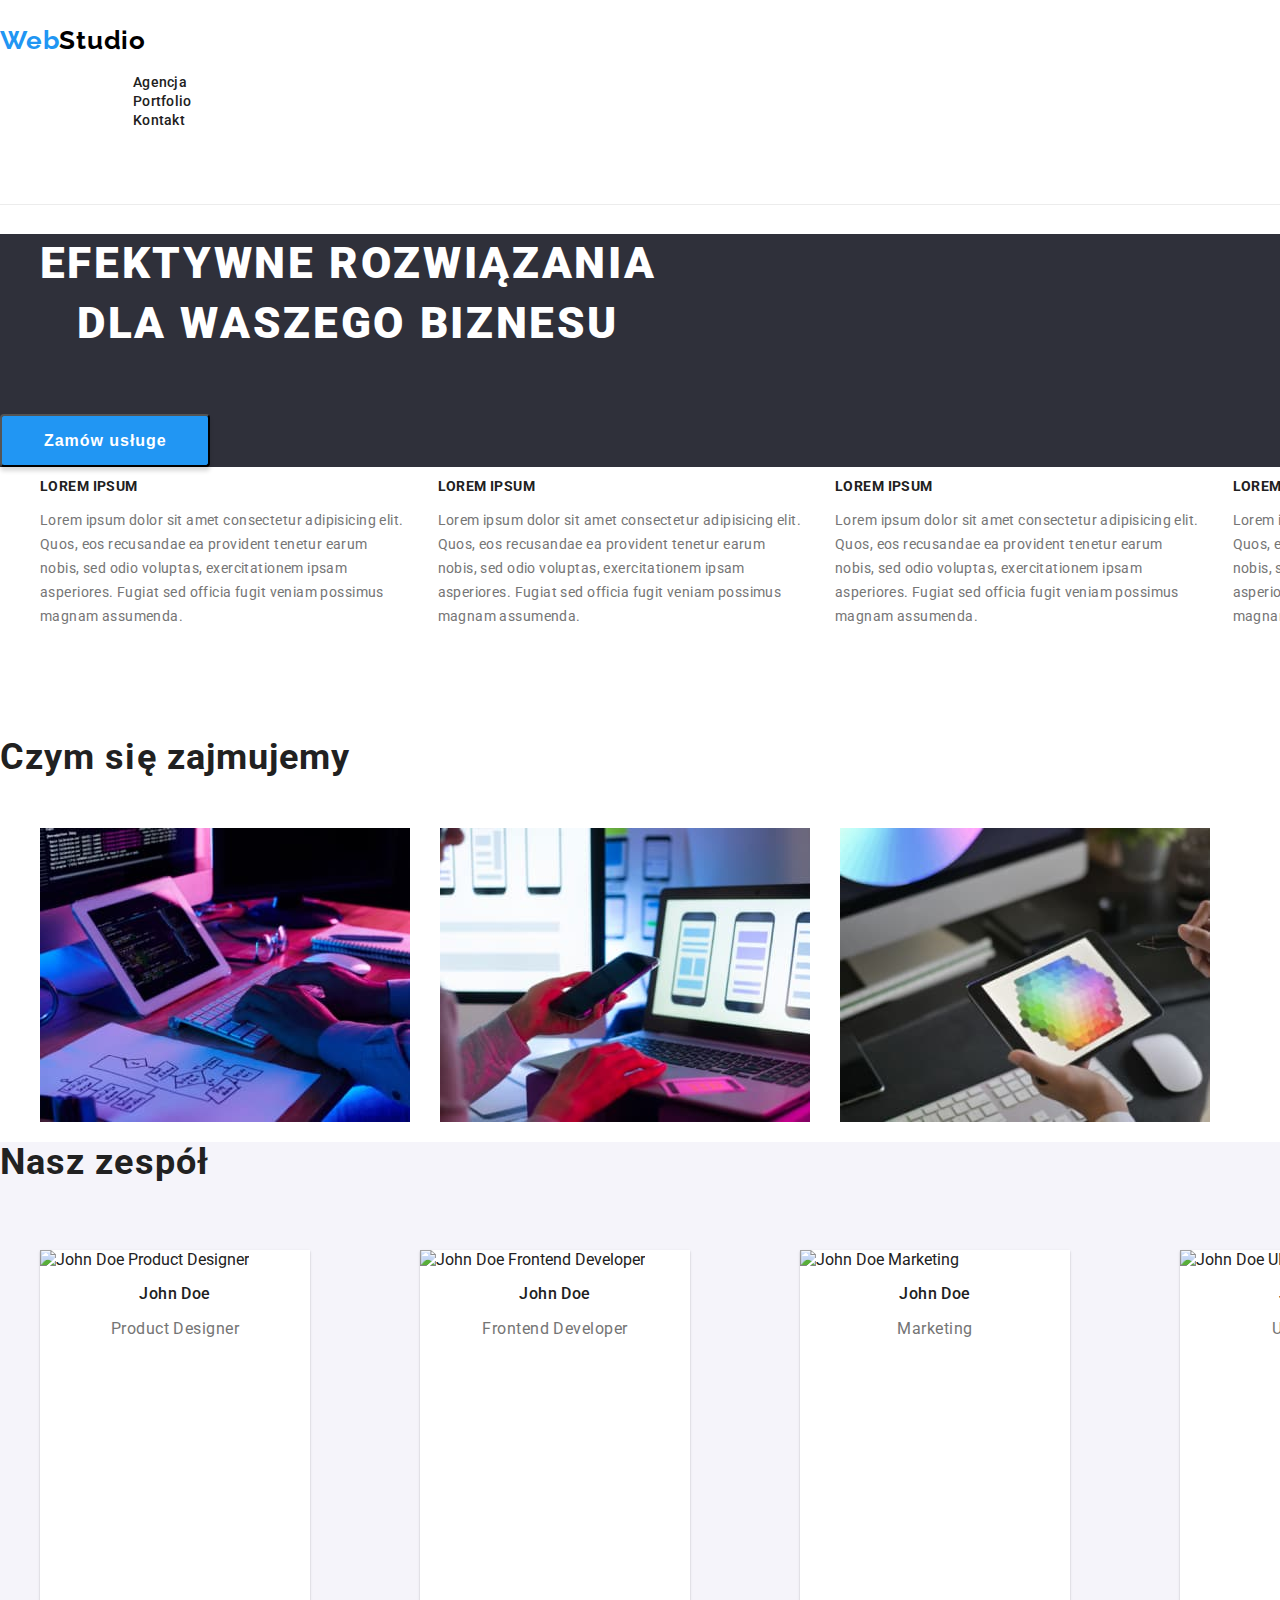
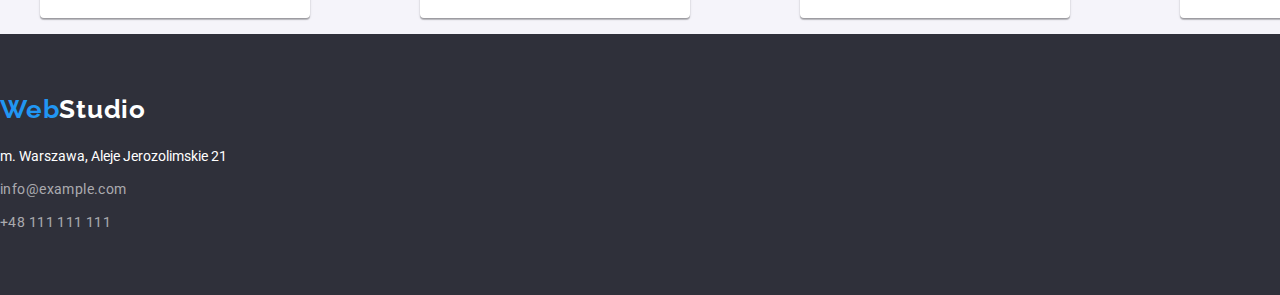
==== commit c26af39b: "update zad2" ====
--- a/index.html
+++ b/index.html
@@ -114,68 +114,64 @@
       </section>
       <section class="section3">
         <h2 class="h2-section3">Nasz zespół</h2>
-        <ul class="section4-ul">
-          <li>
-            <figure>
-              <img
-                src="./images/img4pd.jpg"
-                alt="John Doe Product Designer"
-                width="270"
-                height="260"
-              />
-              <figcaption>
-                <h3 class="figcap-h-index">John Doe</h3>
-                <p class=".figcap-p-index">Product Designer</p>
-              </figcaption>
-            </figure>
-          </li>
-          <li>
-            <figure>
-              <img
-                src="./images/img5fd.jpg"
-                alt="John Doe Frontend Developer"
-                width="270"
-                height="260"
-              />
-              <figcaption>
-                <h3 class="figcap-h-index">John Doe</h3>
-                <p class=".figcap-p-index">Frontend Developer</p>
-              </figcaption>
-            </figure>
-          </li>
-          <li>
-            <figure>
-              <img
-                src="./images/img6m.jpg"
-                alt="John Doe Marketing"
-                width="270"
-                height="260"
-              />
-              <figcaption>
-                <h3 class="figcap-h-index">John Doe</h3>
-                <p class=".figcap-p-index">Marketing</p>
-              </figcaption>
-            </figure>
-          </li>
-          <li>
-            <figure>
-              <img
-                src="./images/img7uid.jpg"
-                alt="John Doe UI Designer"
-                width="270"
-                height="260"
-              />
-              <figcaption>
-                <h3 class="figcap-h-index">John Doe</h3>
-                <p class=".figcap-p-index">UI Designer</p>
-              </figcaption>
-            </figure>
-          </li>
-        </ul>
+
+        <div class="index-section3-img">
+          <figure class="index-figure">
+            <img
+              src="./images/img4pd.jpg"
+              alt="John Doe Product Designer"
+              width="270"
+              height="260"
+            />
+            <figcaption>
+              <h3>John Doe</h3>
+              <p>Product Designer</p>
+            </figcaption>
+          </figure>
+
+          <figure class="index-figure">
+            <img
+              src="./images/img5fd.jpg"
+              alt="John Doe Frontend Developer"
+              width="270"
+              height="260"
+            />
+            <figcaption>
+              <h3>John Doe</h3>
+              <p>Frontend Developer</p>
+            </figcaption>
+          </figure>
+
+          <figure class="index-figure">
+            <img
+              src="./images/img6m.jpg"
+              alt="John Doe Marketing"
+              width="270"
+              height="260"
+            />
+            <figcaption>
+              <h3>John Doe</h3>
+              <p>Marketing</p>
+            </figcaption>
+          </figure>
+
+          <figure class="index-figure">
+            <img
+              src="./images/img7uid.jpg"
+              alt="John Doe UI Designer"
+              width="270"
+              height="260"
+            />
+            <figcaption>
+              <h3>John Doe</h3>
+              <p>UI Designer</p>
+            </figcaption>
+          </figure>
+        </div>
       </section>
     </main>
     <footer class="footer">
-      <section class="container">
+      <div>
         <a href="./index.html" class="logo"
           ><span class="color-logo-blue">Web</span
           ><span class="color-logo-white">Studio</span></a
@@ -185,7 +181,7 @@
           <a href="mailto:info@example.com">info@example.com</a>
           <a href="tel:48111111111"> +48 111 111 111 </a>
         </address>
-      </section>
+      </div>
     </footer>
   </body>
 </html>
--- a/css/styles.css
+++ b/css/styles.css
@@ -128,7 +128,18 @@
   padding-left: 42px;
   padding-right: 41px;
 }
-
+.index-section2-img {
+  display: flex;
+  flex-direction: row;
+  margin-top: 50px;
+  gap: 30px;
+}
+.index-section3-img {
+  display: flex;
+  flex-direction: row;
+  margin-top: 50px;
+  gap: 30px;
+}
 .ul-style {
   list-style: none;
   color: var(--link-color);
@@ -211,26 +222,31 @@
   margin-top: 0px;
   margin-bottom: 0px;
 }
-.section4-ul {
+
+.index-section3-img > figure > figcaption h3 {
+  font-weight: 500;
+  font-size: 16px;
+  line-height: 1.18;
+  text-align: center;
+  letter-spacing: 0.03em;
+}
+.index-section3-img > figure > figcaption p {
+  color: #757575;
+  font-size: 16px;
+  line-height: 1.18;
+  letter-spacing: 0.03em;
+  margin-top: 10px;
+  text-align: center;
+}
+.index-figure {
   background-color: #ffffff;
-  list-style: none;
-}
-
-.section4-ul > figcaption h3 {
-  font-weight: 500;
-  font-size: 16px;
-  line-height: 1.18;
-  text-align: center;
-  letter-spacing: 0.03em;
-}
-.section4-ul > figcaption p {
-  color: #757575;
-  font-size: 16px;
-  line-height: 1.18;
-  letter-spacing: 0.03em;
-  margin-top: 10px;
-}
-
+  width: 270px;
+  height: 368px;
+  flex-direction: column;
+  box-shadow: 0px 1px 3px rgba(0, 0, 0, 0.12), 0px 1px 1px rgba(0, 0, 0, 0.14),
+    0px 2px 1px rgba(0, 0, 0, 0.2);
+  border-radius: 0px 0px 4px 4px;
+}
 .figcap {
   background: #ffffff;
   border-bottom: 1px solid #eeeeee;
@@ -267,6 +283,11 @@
 
   color: #757575;
 }
+.portfolio-section {
+  display: flex;
+  padding-top: 56px;
+  flex-direction: column;
+}
 
 .portfolio-img-div {
   display: flex;
@@ -274,12 +295,7 @@
   margin-top: 50px;
   gap: 30px;
 }
-.figcaption-portfolio {
-  border-left: 1px solid #eeeeee;
-  border-right: 1px solid #eeeeee;
-  border-bottom: 1px solid #eeeeee;
-  padding: 20px 24px;
-}
+
 .portfolio-img-div > figure > figcaption {
   border-left: 1px solid #eeeeee;
   border-right: 1px solid #eeeeee;
@@ -307,20 +323,20 @@
   padding-top: 60px;
   padding-bottom: 60px;
 }
-.footer > section > address {
+.footer > div > address {
   font-style: normal;
   display: flex;
   flex-direction: column;
   margin-top: 20px;
 }
-.footer > section > address p {
+.footer > div > address p {
   color: #ffffff;
   font-size: 14px;
   line-height: 1.71;
   margin-top: 0px;
   margin-bottom: 0px;
 }
-.footer > section > address a {
+.footer > div > address a {
   color: rgba(255, 255, 255, 0.6);
   line-height: 1.71;
   font-size: 14px;
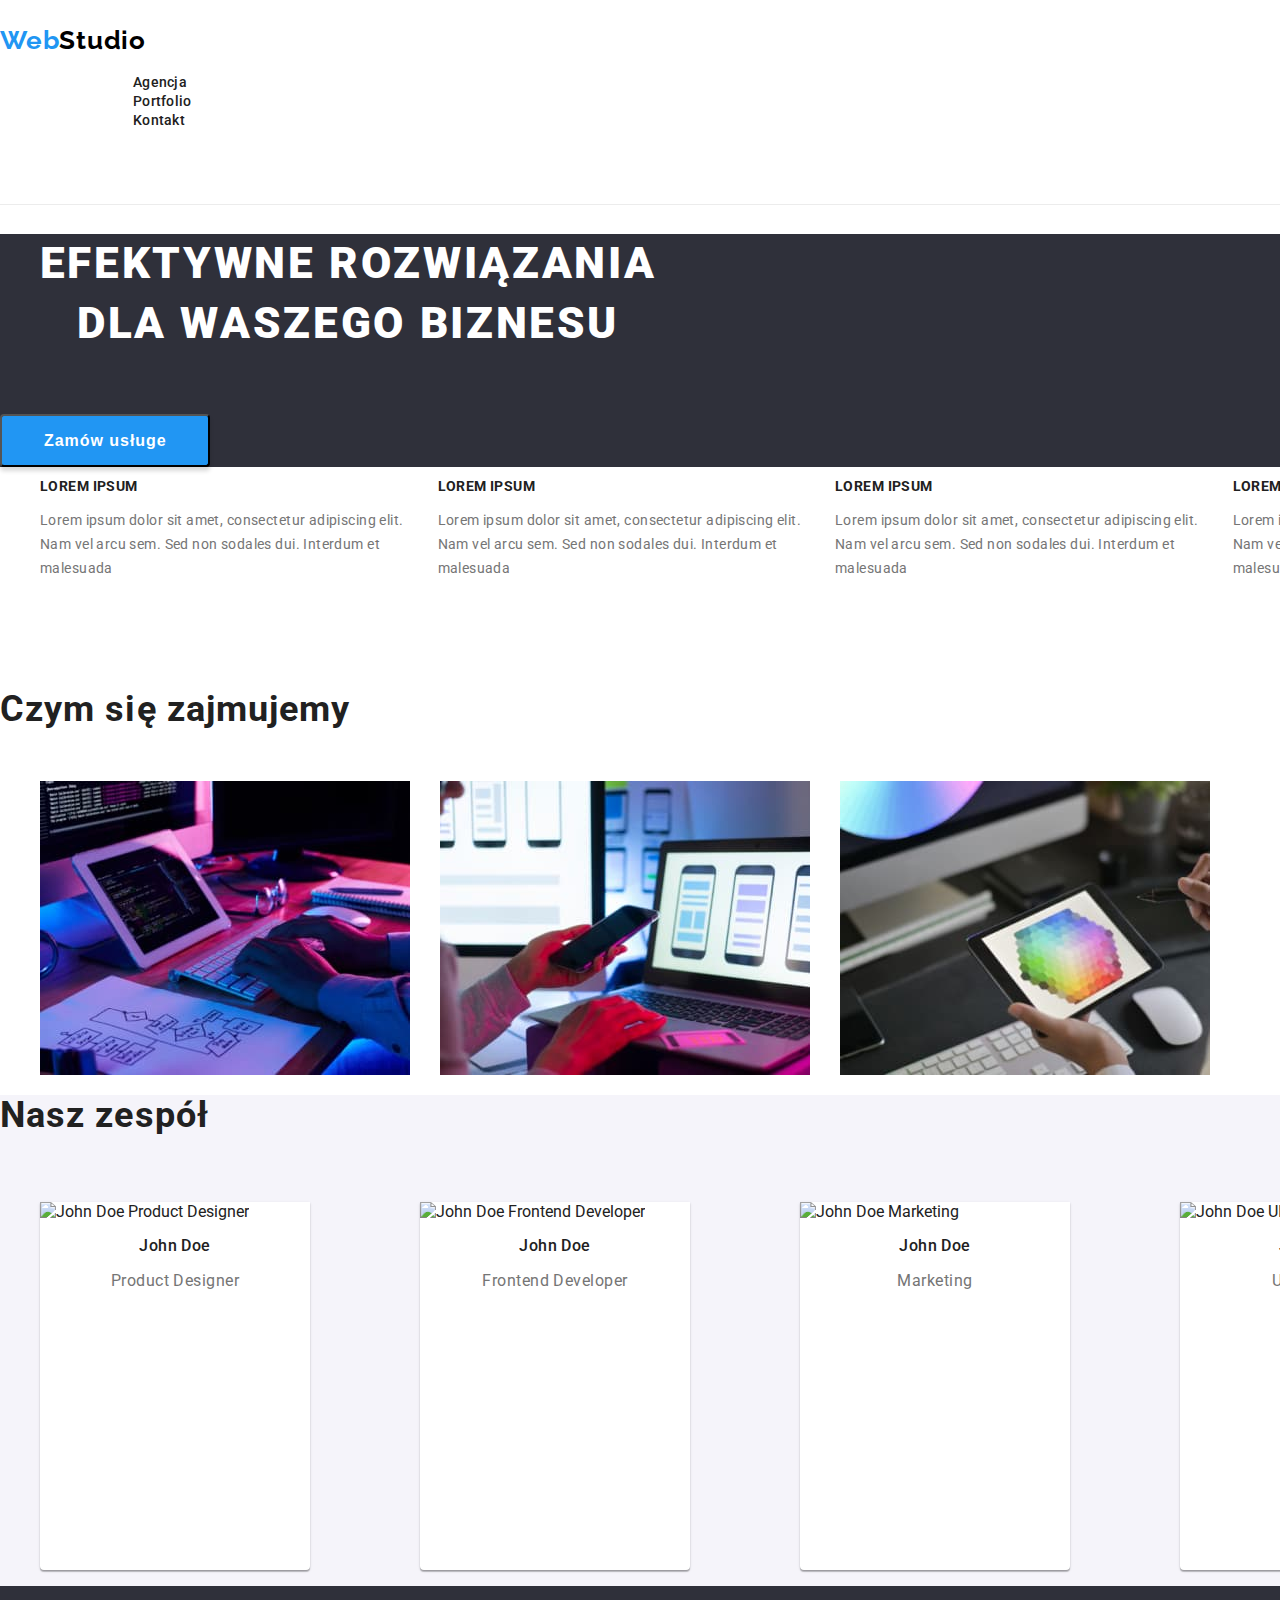
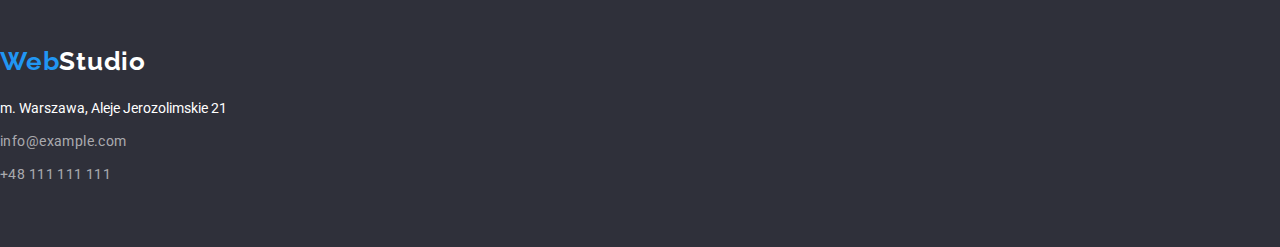
==== commit 61ba1436: "update zad2" ====
--- a/index.html
+++ b/index.html
@@ -48,37 +48,29 @@
           <li>
             <h2>LOREM IPSUM</h2>
             <p>
-              Lorem ipsum dolor sit amet consectetur adipisicing elit. Quos, eos
-              recusandae ea provident tenetur earum nobis, sed odio voluptas,
-              exercitationem ipsam asperiores. Fugiat sed officia fugit veniam
-              possimus magnam assumenda.
+              Lorem ipsum dolor sit amet, consectetur adipiscing elit. Nam vel
+              arcu sem. Sed non sodales dui. Interdum et malesuada
             </p>
           </li>
           <li>
             <h2>LOREM IPSUM</h2>
             <p>
-              Lorem ipsum dolor sit amet consectetur adipisicing elit. Quos, eos
-              recusandae ea provident tenetur earum nobis, sed odio voluptas,
-              exercitationem ipsam asperiores. Fugiat sed officia fugit veniam
-              possimus magnam assumenda.
+              Lorem ipsum dolor sit amet, consectetur adipiscing elit. Nam vel
+              arcu sem. Sed non sodales dui. Interdum et malesuada
             </p>
           </li>
           <li>
             <h2>LOREM IPSUM</h2>
             <p>
-              Lorem ipsum dolor sit amet consectetur adipisicing elit. Quos, eos
-              recusandae ea provident tenetur earum nobis, sed odio voluptas,
-              exercitationem ipsam asperiores. Fugiat sed officia fugit veniam
-              possimus magnam assumenda.
+              Lorem ipsum dolor sit amet, consectetur adipiscing elit. Nam vel
+              arcu sem. Sed non sodales dui. Interdum et malesuada
             </p>
           </li>
           <li>
             <h2>LOREM IPSUM</h2>
             <p>
-              Lorem ipsum dolor sit amet consectetur adipisicing elit. Quos, eos
-              recusandae ea provident tenetur earum nobis, sed odio voluptas,
-              exercitationem ipsam asperiores. Fugiat sed officia fugit veniam
-              possimus magnam assumenda.
+              Lorem ipsum dolor sit amet, consectetur adipiscing elit. Nam vel
+              arcu sem. Sed non sodales dui. Interdum et malesuada
             </p>
           </li>
         </ul>
--- a/css/styles.css
+++ b/css/styles.css
@@ -104,7 +104,7 @@
   text-transform: uppercase;
 }
 
-.index-section1 button:active,
+.index-section1 button:hover,
 .index-section1 button:focus,
 .index-section1 button:active {
   background-color: var(--web-color);
